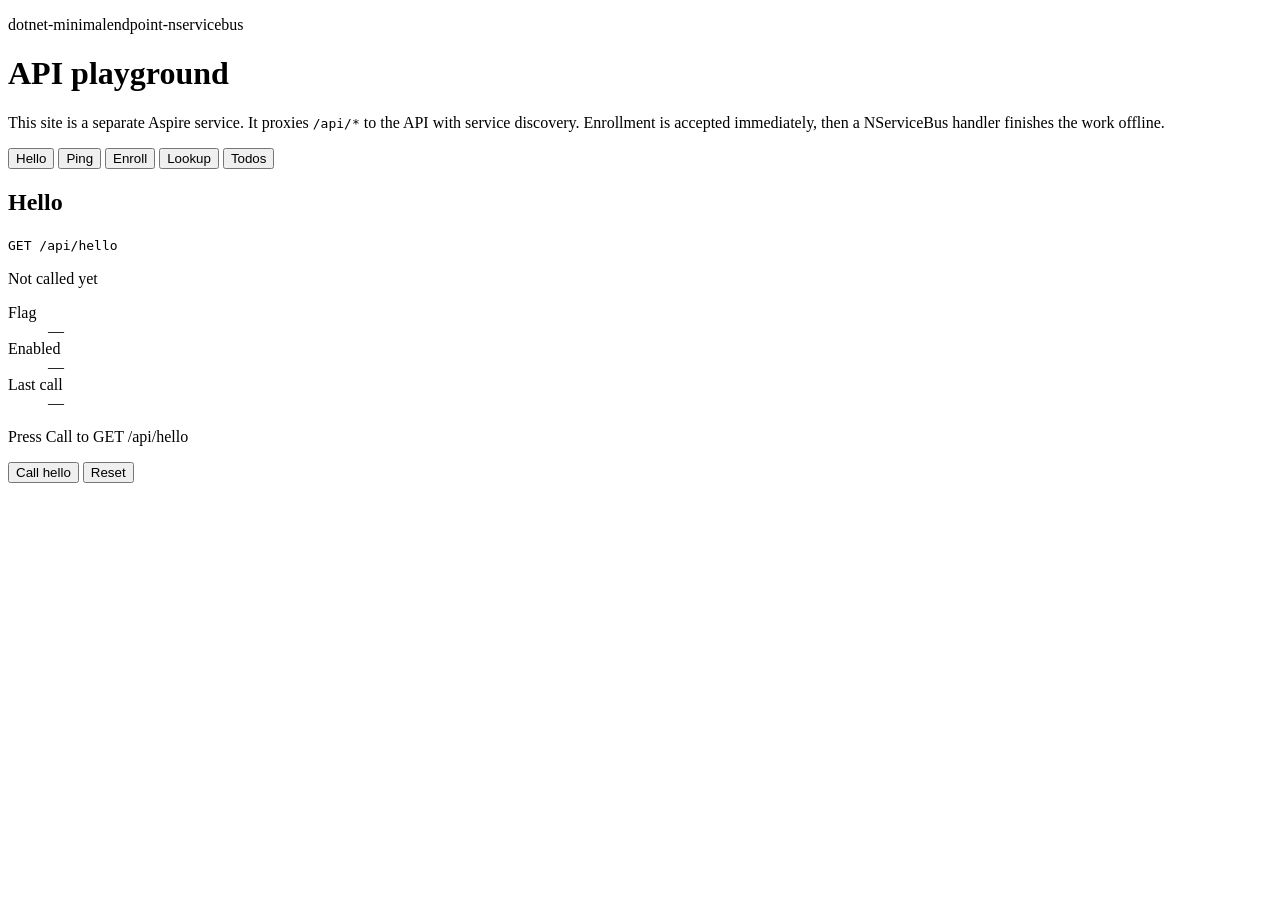
==== src/Web/wwwroot/index.html @ e2443b50 "Add the Aspire enrollment sample on Azure Service Bus. The playground is mid-development: SQL still " ====
<!DOCTYPE html>
<html lang="en">
<head>
  <meta charset="utf-8">
  <meta name="viewport" content="width=device-width, initial-scale=1">
  <title>Minimal endpoints demo</title>
  <link rel="stylesheet" href="/css/site.css">
</head>
<body>
  <header class="site-header">
    <div>
      <p class="eyebrow">dotnet-minimalendpoint-nservicebus</p>
      <h1>API playground</h1>
    </div>
    <p class="lede">This site is a separate Aspire service. It proxies <code>/api/*</code> to the API with service discovery. Enrollment is accepted immediately, then a NServiceBus handler finishes the work offline.</p>
  </header>

  <nav class="tabs" role="tablist" aria-label="Playground">
    <button type="button" class="tab" role="tab" id="tab-hello" aria-controls="panel-hello" aria-selected="true" tabindex="0">Hello</button>
    <button type="button" class="tab" role="tab" id="tab-ping" aria-controls="panel-ping" aria-selected="false" tabindex="-1">Ping</button>
    <button type="button" class="tab" role="tab" id="tab-enroll" aria-controls="panel-enroll" aria-selected="false" tabindex="-1">Enroll</button>
    <button type="button" class="tab" role="tab" id="tab-lookup" aria-controls="panel-lookup" aria-selected="false" tabindex="-1">Lookup</button>
    <button type="button" class="tab" role="tab" id="tab-todos" aria-controls="panel-todos" aria-selected="false" tabindex="-1">Todos</button>
  </nav>

  <main>
    <section id="panel-hello" class="card" role="tabpanel" aria-labelledby="tab-hello">
      <div class="card-head">
        <h2 id="hello-heading">Hello</h2>
        <code>GET /api/hello</code>
      </div>
      <p id="hello-message" class="hero-message idle">Not called yet</p>
      <dl class="meta">
        <div>
          <dt>Flag</dt>
          <dd id="hello-flag">—</dd>
        </div>
        <div>
          <dt>Enabled</dt>
          <dd id="hello-enabled">—</dd>
        </div>
        <div>
          <dt>Last call</dt>
          <dd id="hello-timing">—</dd>
        </div>
      </dl>
      <p id="hello-log" class="call-log" aria-live="polite">Press Call to GET /api/hello</p>
      <div class="actions">
        <button type="button" id="hello-call">Call hello</button>
        <button type="button" id="hello-reset" class="secondary">Reset</button>
      </div>
    </section>

    <section id="panel-ping" class="card" role="tabpanel" aria-labelledby="tab-ping" hidden>
      <div class="card-head">
        <h2 id="ping-heading">Ping</h2>
        <code>GET /api/ping</code>
      </div>
      <p id="ping-status" class="status idle">Not called yet</p>
      <p id="ping-timing" class="meta-line">Last call: —</p>
      <p id="ping-log" class="call-log" aria-live="polite">Press Call to GET /api/ping</p>
      <div class="actions">
        <button type="button" id="ping-call">Call ping</button>
        <button type="button" id="ping-reset" class="secondary">Reset</button>
      </div>
    </section>

    <section id="panel-enroll" class="card" role="tabpanel" aria-labelledby="tab-enroll" hidden>
      <div class="card-head">
        <h2 id="enroll-heading">Enrollment</h2>
        <code>POST /api/enrollments</code>
      </div>
      <form id="enroll-form" class="enroll-form">
        <label for="enroll-name">Name</label>
        <input id="enroll-name" name="name" type="text" maxlength="100" autocomplete="name">

        <label for="enroll-email">Email</label>
        <input id="enroll-email" name="email" type="text" maxlength="200" autocomplete="email" placeholder="name@example.com">

        <label for="enroll-program">Program</label>
        <input id="enroll-program" name="program" type="text" maxlength="100" placeholder="Morning cohort, Evening cohort, or Weekend cohort">

        <label for="enroll-processing">Processing</label>
        <select id="enroll-processing" name="processing">
          <option value="immediate">Immediate</option>
          <option value="delayed">Wait one minute</option>
        </select>

        <button type="submit" id="enroll-submit">Enroll</button>
      </form>
      <p id="enroll-status" class="status idle">Fill in the form and submit. Empty fields are checked by the API.</p>
      <p id="enroll-log" class="call-log" aria-live="polite"></p>
      <div class="actions">
        <button type="button" id="enroll-restart" class="secondary" hidden>Check again</button>
      </div>
    </section>

    <section id="panel-lookup" class="card" role="tabpanel" aria-labelledby="tab-lookup" hidden>
      <div class="card-head">
        <h2 id="lookup-heading">Lookup</h2>
        <code>GET /api/enrollments</code>
      </div>
      <form id="lookup-form" class="enroll-form lookup-form">
        <label for="lookup-email">Email</label>
        <input id="lookup-email" name="email" type="text" maxlength="200" placeholder="Blank shows recent rows">
        <button type="submit">Look up</button>
      </form>
      <p id="lookup-empty" class="empty" hidden>No enrollments found.</p>
      <ul id="lookup-list" class="lookup-list"></ul>
    </section>

    <section id="panel-todos" class="card" role="tabpanel" aria-labelledby="tab-todos" hidden>
      <div class="card-head">
        <h2 id="todos-heading">Todos</h2>
        <code>GET POST PUT DELETE /api/todos</code>
      </div>
      <form id="todo-form" class="todo-form">
        <label for="todo-title">Title</label>
        <div class="todo-row">
          <input id="todo-title" name="title" maxlength="200" placeholder="Add a todo stored in SQL" required>
          <button type="submit">Add</button>
        </div>
      </form>
      <p id="todos-error" class="error" hidden></p>
      <p id="todo-empty" class="empty" hidden>No todos yet. Add one to write a row in SQL.</p>
      <ul id="todo-list" class="todo-list"></ul>
    </section>
  </main>

  <p id="app-error" class="banner" hidden></p>
  <div id="toasts" class="toasts" aria-live="polite"></div>
  <script src="/js/app.js"></script>
</body>
</html>
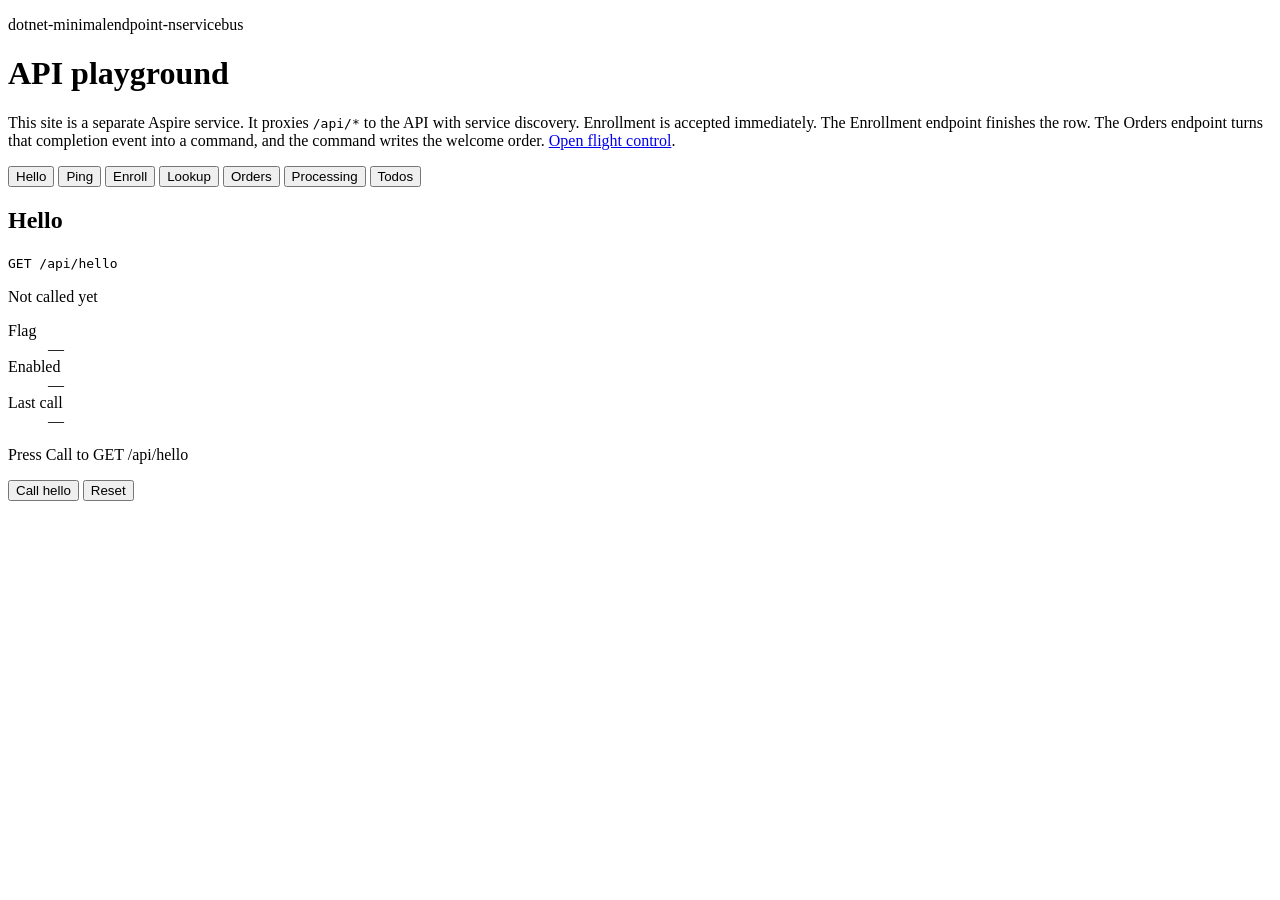
==== commit d7ab019b: "Add Orders, queue gates, RabbitMQ locally, and flight control. Enrollment and Orders run in one proc" ====
--- a/src/Web/wwwroot/index.html
+++ b/src/Web/wwwroot/index.html
@@ -12,7 +12,7 @@
       <p class="eyebrow">dotnet-minimalendpoint-nservicebus</p>
       <h1>API playground</h1>
     </div>
-    <p class="lede">This site is a separate Aspire service. It proxies <code>/api/*</code> to the API with service discovery. Enrollment is accepted immediately, then a NServiceBus handler finishes the work offline.</p>
+    <p class="lede">This site is a separate Aspire service. It proxies <code>/api/*</code> to the API with service discovery. Enrollment is accepted immediately. The Enrollment endpoint finishes the row. The Orders endpoint turns that completion event into a command, and the command writes the welcome order. <a class="flight-link" href="/control.html">Open flight control</a>.</p>
   </header>
 
   <nav class="tabs" role="tablist" aria-label="Playground">
@@ -20,6 +20,8 @@
     <button type="button" class="tab" role="tab" id="tab-ping" aria-controls="panel-ping" aria-selected="false" tabindex="-1">Ping</button>
     <button type="button" class="tab" role="tab" id="tab-enroll" aria-controls="panel-enroll" aria-selected="false" tabindex="-1">Enroll</button>
     <button type="button" class="tab" role="tab" id="tab-lookup" aria-controls="panel-lookup" aria-selected="false" tabindex="-1">Lookup</button>
+    <button type="button" class="tab" role="tab" id="tab-orders" aria-controls="panel-orders" aria-selected="false" tabindex="-1">Orders</button>
+    <button type="button" class="tab" role="tab" id="tab-processing" aria-controls="panel-processing" aria-selected="false" tabindex="-1">Processing</button>
     <button type="button" class="tab" role="tab" id="tab-todos" aria-controls="panel-todos" aria-selected="false" tabindex="-1">Todos</button>
   </nav>
 
@@ -109,6 +111,29 @@
       <ul id="lookup-list" class="lookup-list"></ul>
     </section>
 
+    <section id="panel-orders" class="card" role="tabpanel" aria-labelledby="tab-orders" hidden>
+      <div class="card-head">
+        <h2 id="orders-heading">Orders</h2>
+        <code>GET /api/orders</code>
+      </div>
+      <p class="meta-line">A completed enrollment publishes <code>EnrollmentCompletedEvent</code>. That handler only sends <code>CreateWelcomeOrderCommand</code>. The command handler writes one welcome order for that tracking id.</p>
+      <p id="orders-empty" class="empty" hidden>No orders yet.</p>
+      <ul id="orders-list" class="lookup-list"></ul>
+      <div class="actions">
+        <button type="button" id="orders-refresh" class="secondary">Refresh</button>
+      </div>
+    </section>
+
+    <section id="panel-processing" class="card" role="tabpanel" aria-labelledby="tab-processing" hidden>
+      <div class="card-head">
+        <h2 id="processing-heading">Processing</h2>
+        <code>GET PUT /api/processing</code>
+      </div>
+      <p class="meta-line">Pause holds commands. The handler does not run, and the command is sent back to the same endpoint in 30 seconds. Events keep processing. Pausing the enroll command delays the welcome-order command. Pausing “Write welcome order” holds the SQL write after the event has been handled. Route to error still applies to commands and events, with no retries.</p>
+      <p id="processing-note" class="meta-line">Loading queue gates…</p>
+      <div id="gate-list"></div>
+    </section>
+
     <section id="panel-todos" class="card" role="tabpanel" aria-labelledby="tab-todos" hidden>
       <div class="card-head">
         <h2 id="todos-heading">Todos</h2>
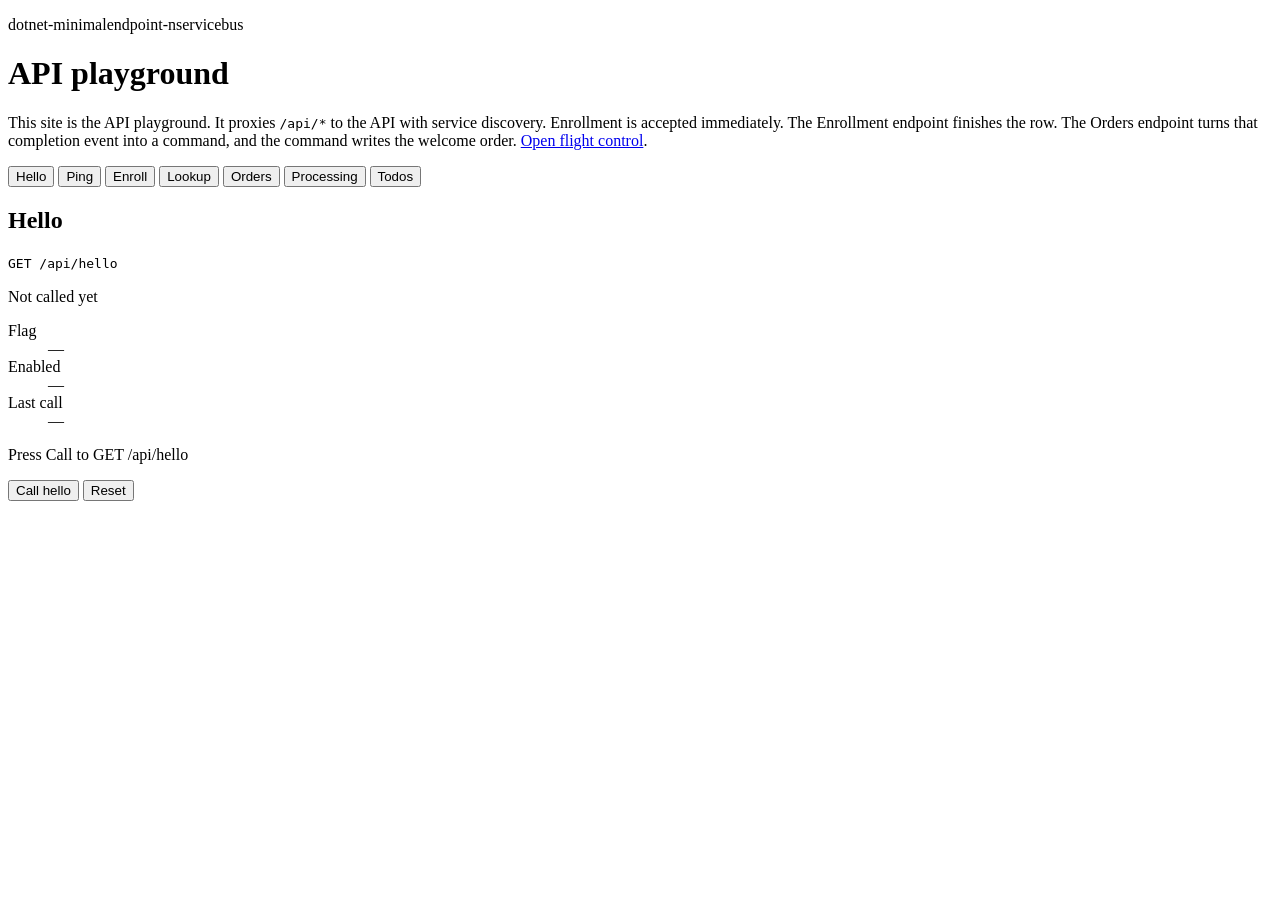
==== commit 46e5ab5b: "Give flight control its own site and keep the generator running. The playground posts enrollments wh" ====
--- a/src/Web/wwwroot/index.html
+++ b/src/Web/wwwroot/index.html
@@ -12,7 +12,7 @@
       <p class="eyebrow">dotnet-minimalendpoint-nservicebus</p>
       <h1>API playground</h1>
     </div>
-    <p class="lede">This site is a separate Aspire service. It proxies <code>/api/*</code> to the API with service discovery. Enrollment is accepted immediately. The Enrollment endpoint finishes the row. The Orders endpoint turns that completion event into a command, and the command writes the welcome order. <a class="flight-link" href="/control.html">Open flight control</a>.</p>
+    <p class="lede">This site is the API playground. It proxies <code>/api/*</code> to the API with service discovery. Enrollment is accepted immediately. The Enrollment endpoint finishes the row. The Orders endpoint turns that completion event into a command, and the command writes the welcome order. <a class="flight-link" href="/flight" target="_blank" rel="noopener">Open flight control</a>.</p>
   </header>
 
   <nav class="tabs" role="tablist" aria-label="Playground">
@@ -90,6 +90,17 @@
 
         <button type="submit" id="enroll-submit">Enroll</button>
       </form>
+      <div class="load-box">
+        <h3>Generate</h3>
+        <p class="meta-line">Posts until you stop. Each email carries a clock tick, so a new run does not reuse an address. The processing choice above applies to every post. Switch playground tabs while it runs. Flight control is a separate site, so opening it leaves this page running.</p>
+        <div class="load-controls">
+          <label for="load-threads">Threads <output id="load-threads-value" for="load-threads">1</output></label>
+          <input id="load-threads" type="range" min="1" max="10" value="1">
+          <button type="button" id="load-start">Start</button>
+          <button type="button" id="load-stop" class="secondary" disabled>Stop</button>
+        </div>
+        <p id="load-stats" class="status idle">Stopped.</p>
+      </div>
       <p id="enroll-status" class="status idle">Fill in the form and submit. Empty fields are checked by the API.</p>
       <p id="enroll-log" class="call-log" aria-live="polite"></p>
       <div class="actions">
